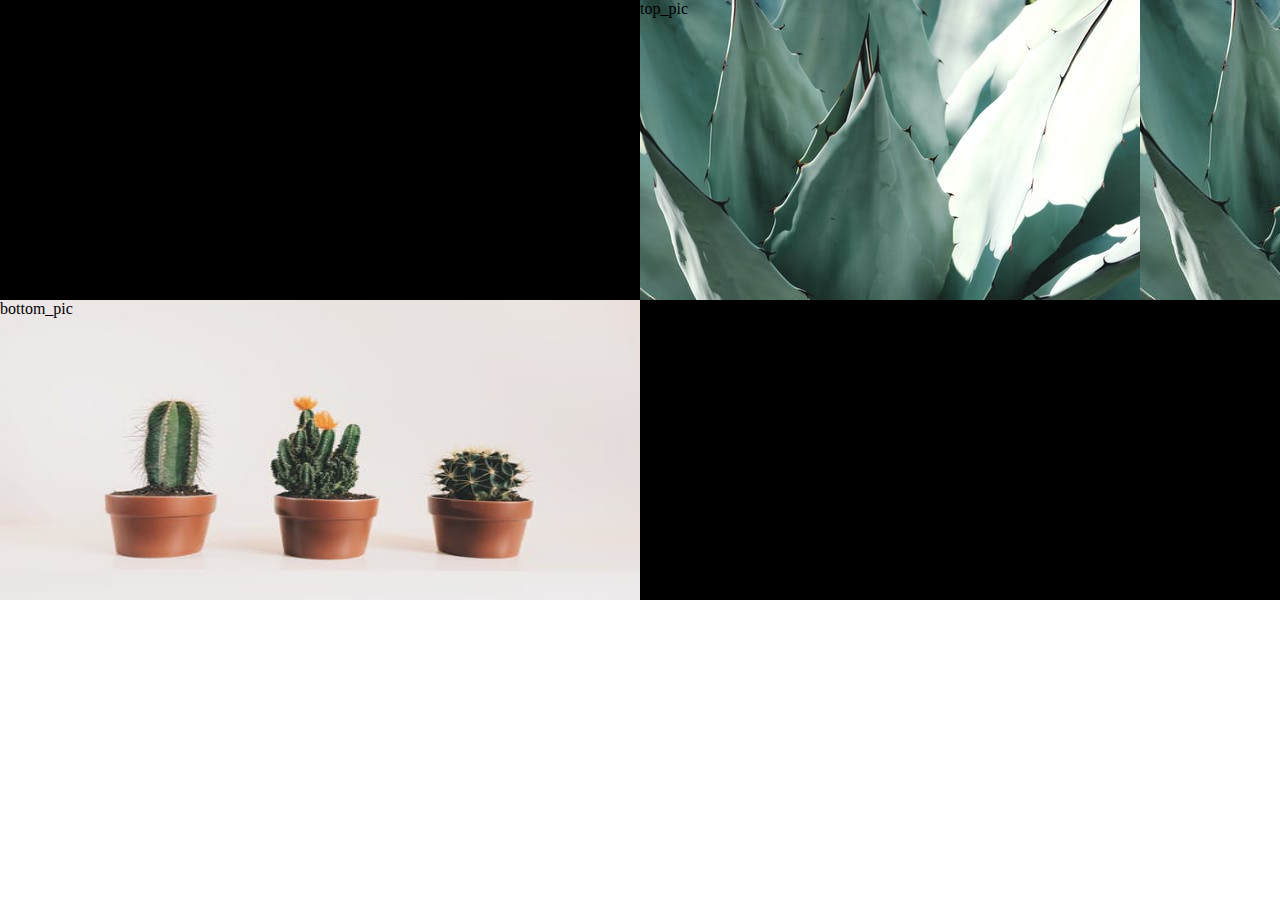
==== square_layout/square.html @ b4a2fd91 "Add files via upload" ====
<!DOCTYPE html>
<html lang="en">
<head>
    <meta charset="UTF-8">
    <meta http-equiv="X-UA-Compatible" content="IE=edge">
    <meta name="viewport" content="width=device-width, initial-scale=1.0">
    <link rel="stylesheet" href="square.css">
    <title>Square Layout</title>
</head>
<body>
    
    <div class="grid">
        <div class="top_text">This is the top left text area</div>
        <div class="top_pic">top_pic</div>
        <div class="bottom_pic">bottom_pic</div>
        <div class="bottom_text">This is the bottom text area</div>


    </div>
    
</body>
</html>
---- square_layout/square.css ----
* {
    margin: 0;
    padding: 0;
}

.grid {
  display: grid;
  grid-template-columns: 1fr 1fr;
  grid-template-rows: 1fr 1fr;
  grid-template-areas:
        "top_text top_pic"
        /*write 2 things because there are 2 columns */
        "bottom_pic bottom_text";
        

  }


.top_text {
    background-color: black;
    grid-area: top_text;
}

.top_pic {
    background-image: url("cactus_1.jpeg");
    grid-area: top_pic;
    min-height: 300px;
    
}

.bottom_pic {
    background-image: url("cactus_2.jpeg");
    background-repeat:round;
    grid-area: bottom_pic;
    min-height: 300px;

}


.bottom_text {
    background-color: black;
    grid-area: bottom_text;
}
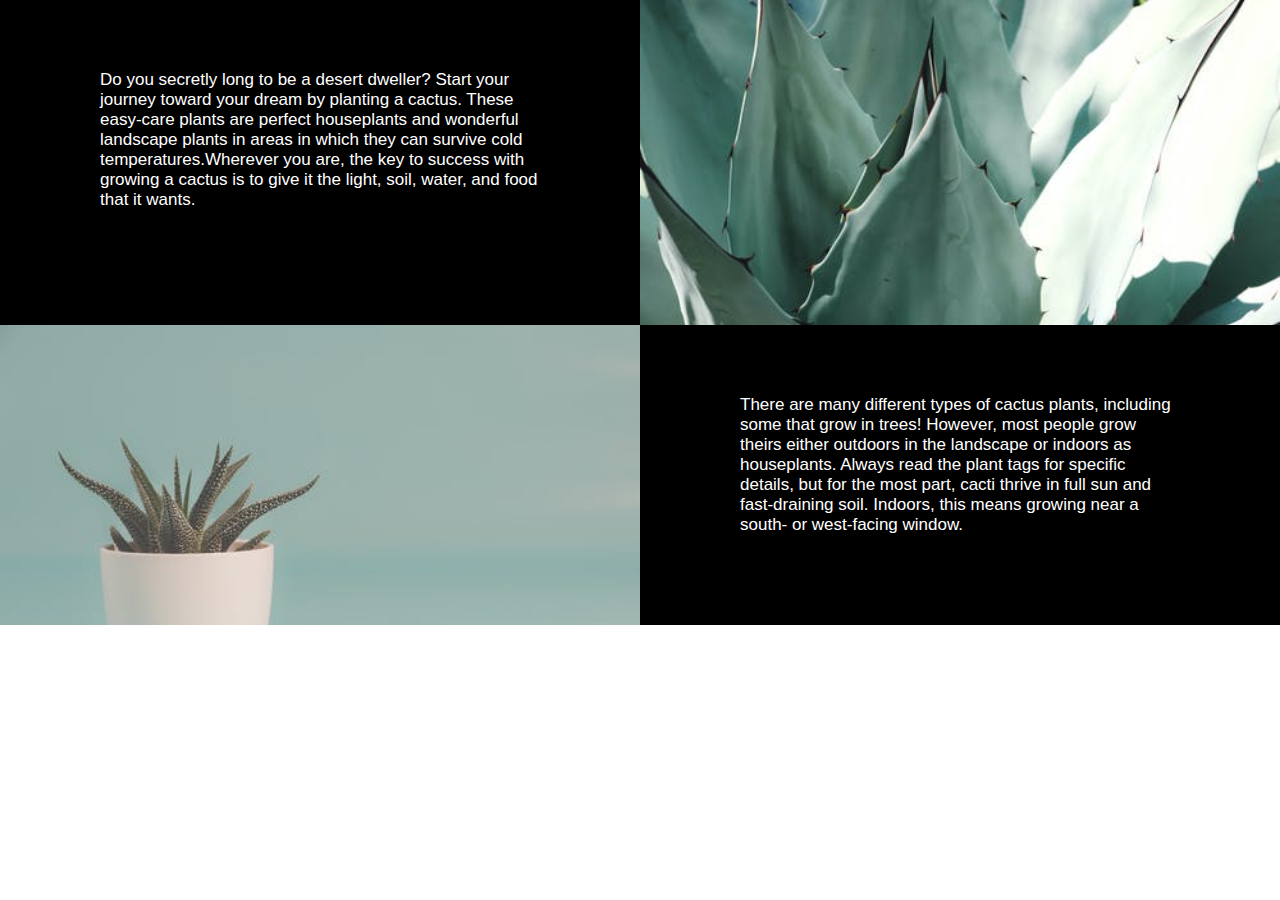
==== commit d47f5193: "Add files via upload" ====
--- a/square_layout/square.html
+++ b/square_layout/square.html
@@ -10,10 +10,15 @@
 <body>
     
     <div class="grid">
-        <div class="top_text">This is the top left text area</div>
-        <div class="top_pic">top_pic</div>
-        <div class="bottom_pic">bottom_pic</div>
-        <div class="bottom_text">This is the bottom text area</div>
+        <div class="top_text">
+            <p>Do you secretly long to be a desert dweller? Start your journey toward your dream by planting a cactus. These easy-care plants are perfect houseplants and wonderful landscape plants in areas in which they can survive cold temperatures.Wherever you are, the key to success with growing a cactus is to give it the light, soil, water, and food that it wants.</p>
+
+        </div>
+        <div class="top_pic"></div>
+        <div class="bottom_pic"></div>
+        <div class="bottom_text">
+            <p>There are many different types of cactus plants, including some that grow in trees! However, most people grow theirs either outdoors in the landscape or indoors as houseplants. Always read the plant tags for specific details, but for the most part, cacti thrive in full sun and fast-draining soil. Indoors, this means growing near a south- or west-facing window.</p>
+            </div>
 
 
     </div>
--- a/square_layout/square.css
+++ b/square_layout/square.css
@@ -6,38 +6,47 @@
 .grid {
   display: grid;
   grid-template-columns: 1fr 1fr;
-  grid-template-rows: 1fr 1fr;
+  /* grid-template-rows: 1fr 1fr; */
   grid-template-areas:
         "top_text top_pic"
         /*write 2 things because there are 2 columns */
         "bottom_pic bottom_text";
-        
-
-  }
+     }
 
 
 .top_text {
     background-color: black;
+    color:white;
     grid-area: top_text;
+    min-height: 325px;
+  }
+
+p {
+    padding:70px 100px 0px 100px;
+    font-family: Tahoma, sans-serif;
+    font-size: 17px;
+   
 }
 
 .top_pic {
+    grid-area: top_pic;
     background-image: url("cactus_1.jpeg");
-    grid-area: top_pic;
-    min-height: 300px;
+    background-size: cover;
     
 }
 
 .bottom_pic {
-    background-image: url("cactus_2.jpeg");
-    background-repeat:round;
     grid-area: bottom_pic;
-    min-height: 300px;
-
-}
+    background-image: url("cactus_3.jpeg");
+    background-size: cover;
+    
+    }
 
 
 .bottom_text {
+    grid-area: bottom_text;
     background-color: black;
-    grid-area: bottom_text;
+    color:white;
+    min-height: 300px;
+
 }